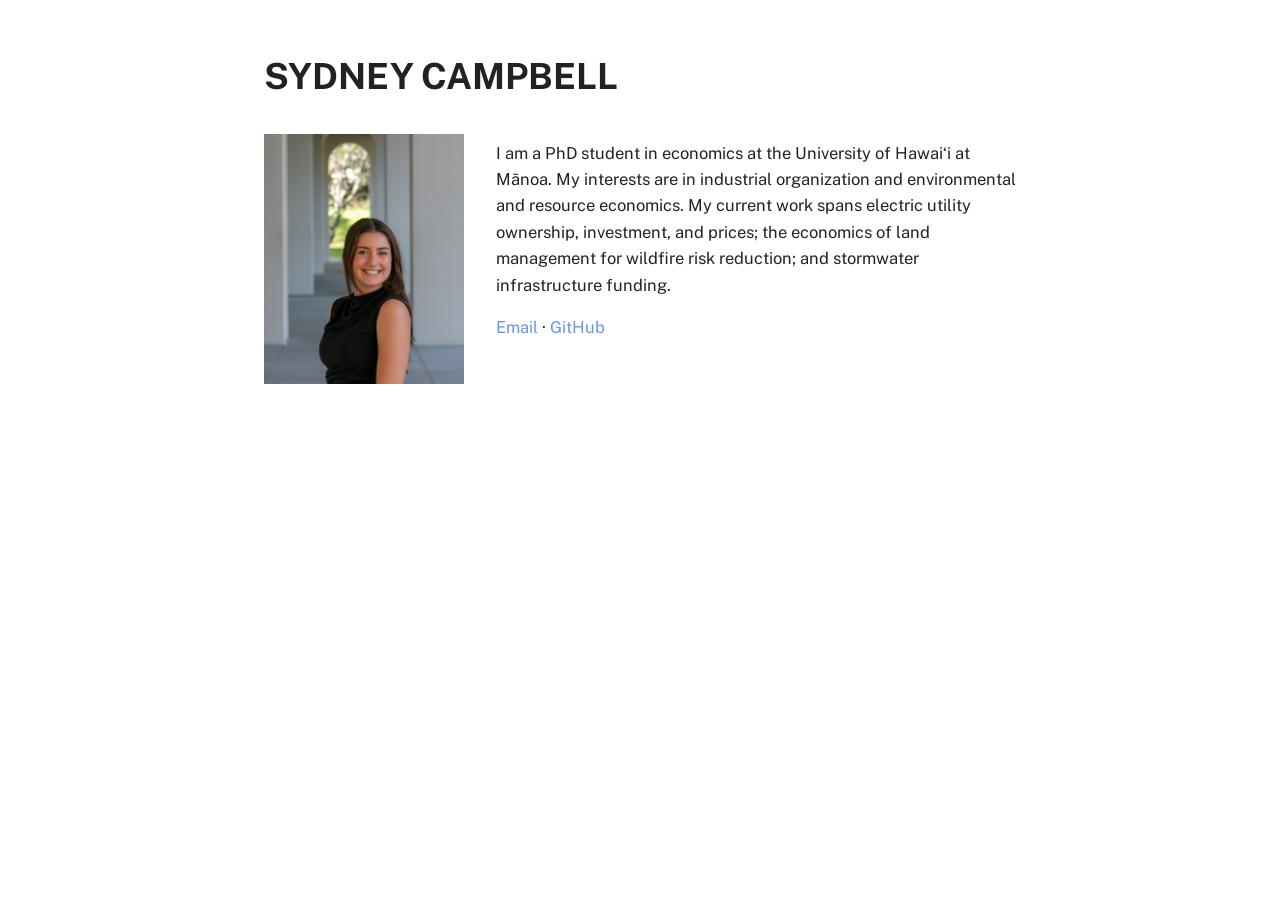
==== index.html @ 4d91af4d "Initial website" ====
<!DOCTYPE html>
<html lang="en">
<head>
  <meta charset="utf-8">
  <meta name="viewport" content="width=device-width, initial-scale=1">
  <title>Sydney Campbell</title>
  <link rel="preconnect" href="https://fonts.googleapis.com">
  <link rel="preconnect" href="https://fonts.gstatic.com" crossorigin>
  <link href="https://fonts.googleapis.com/css2?family=Public+Sans:wght@400;500;600;700&display=swap" rel="stylesheet">
  <link rel="stylesheet" href="css/style.css">
  <script src="js/site.js" defer></script>
</head>
<body>
<main class="site-shell">

  <!-- INTRO -->
  <header>
    <h1>Sydney Campbell</h1>
    <div class="intro">
      <img class="headshot" src="images/profile.jpg" alt="Sydney Campbell">
      <div>
        <p>I am a PhD student in economics at the University of Hawaiʻi at Mānoa. My interests are in industrial organization and environmental and resource economics. My current work spans electric utility ownership, investment, and prices; the economics of land management for wildfire risk reduction; and stormwater infrastructure funding.</p>
        <p class="links">
          <!-- CV link off until files/Campbell_CV.pdf is added: <a href="files/Campbell_CV.pdf">CV</a> · -->
          <button id="copy-email" class="text-link" type="button" data-email="sec3@hawaii.edu">Email</button> ·
          <a href="https://github.com/sydcampbell3">GitHub</a>
        </p>
        <p id="email-status" aria-live="polite"></p>
      </div>
    </div>
  </header>

  <!-- The next three sections are turned off with the word "hidden" on each <section>.
       Delete that word to show a section again.
  RESEARCH PAPERS: copy one <article> block per paper -->
  <section hidden>
    <h2>Research Papers</h2>

    <article>
      <h3>[Title]</h3>
      <p class="meta">[Coauthors] · Working Paper</p>
      <p>[One-sentence research question]</p>
      <p><a href="papers/[file].pdf">PDF</a></p>
      <details>
        <summary>Abstract</summary>
        <p>[Abstract]</p>
      </details>
    </article>
  </section>

  <!-- WORK IN PROGRESS -->
  <section hidden>
    <h2>Work in Progress</h2>

    <article>
      <h3>[Title]</h3>
      <p>[One-sentence research question]</p>
    </article>
  </section>

  <!-- TEACHING -->
  <section hidden>
    <h2>Teaching</h2>
    <p><strong>[Course]</strong> · [Role] · [Institution] · [Term]</p>
  </section>

</main>
</body>
</html>
---- css/style.css ----
:root {
  --text: #222;
  --muted: #666;
  --accent: #6495ed;
}

* { box-sizing: border-box; }

body {
  margin: 0;
  background: #fff;
  color: var(--text);
  font-family: "Public Sans", sans-serif;
  font-size: 16.5px;
  line-height: 1.6;
}

.site-shell {
  max-width: 800px;
  margin: 0 auto;
  padding: 48px 24px;
}

h1, h2 { text-transform: uppercase; }
h1 { font-size: 36px; margin: 0 0 28px; }
h2 { font-size: 20px; letter-spacing: 0.04em; margin: 64px 0 24px; }
h3 { font-size: 18px; font-weight: 600; margin: 0; }
p  { margin: 6px 0 0; }

article + article { margin-top: 32px; }
.meta { color: var(--muted); font-size: 14.5px; }

/* links: the only place the accent appears */
a, .text-link, summary { color: var(--accent); text-decoration: none; }
a:hover, .text-link:hover, summary:hover { text-decoration: underline; }

.text-link {
  border: 0; padding: 0; background: none;
  font: inherit; cursor: pointer;
}

summary { cursor: pointer; width: fit-content; margin-top: 6px; }

/* intro: headshot beside bio, stacked on mobile */
.intro {
  display: grid;
  grid-template-columns: 200px 1fr;
  gap: 32px;
  align-items: start;
}
.headshot { width: 100%; aspect-ratio: 4 / 5; object-fit: cover; }
.links { margin-top: 16px; }

@media (max-width: 640px) {
  .intro { grid-template-columns: 1fr; }
  .headshot { width: 180px; }
}
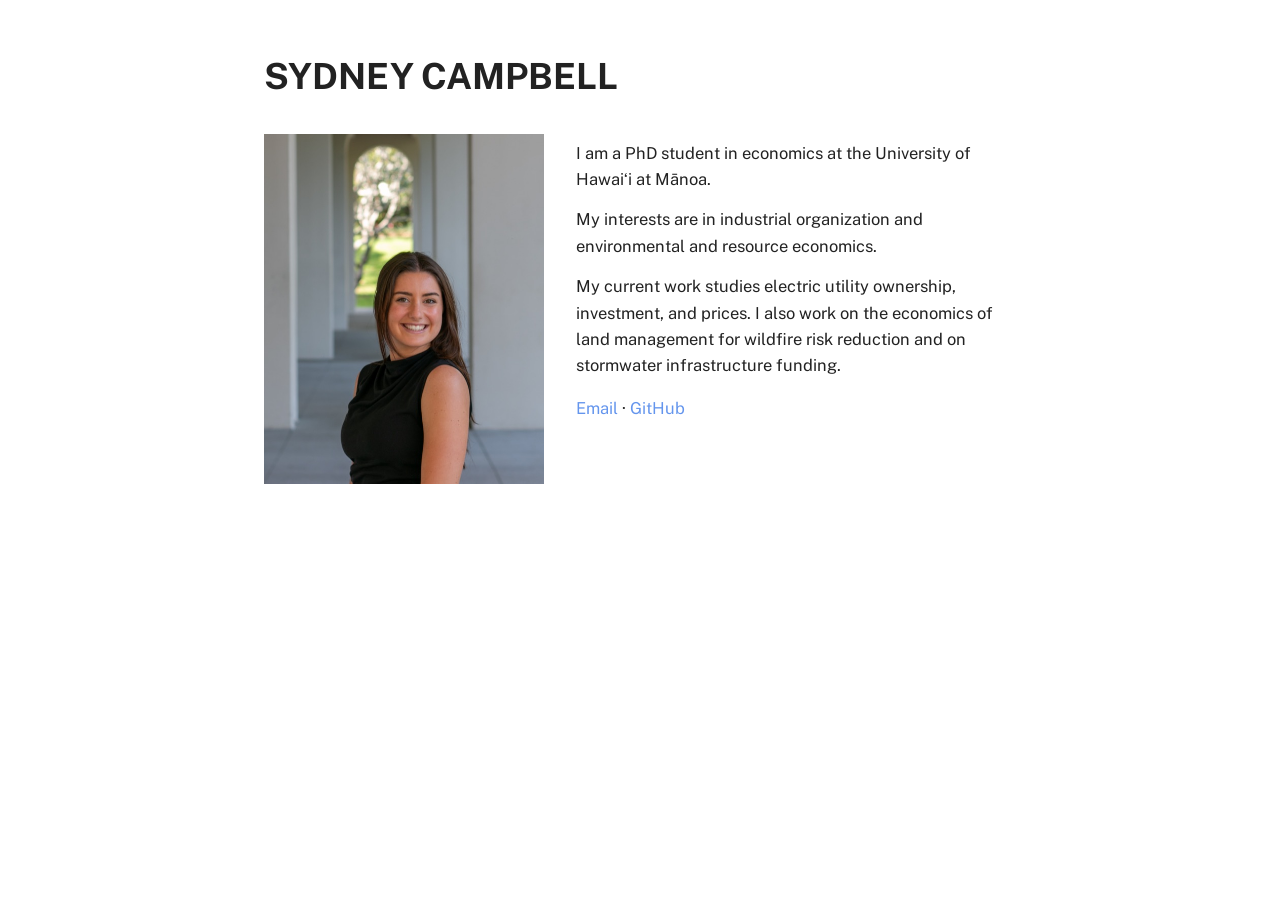
==== commit b90f3d87: "bigger pic" ====
--- a/index.html
+++ b/index.html
@@ -19,7 +19,11 @@
     <div class="intro">
       <img class="headshot" src="images/profile.jpg" alt="Sydney Campbell">
       <div>
-        <p>I am a PhD student in economics at the University of Hawaiʻi at Mānoa. My interests are in industrial organization and environmental and resource economics. My current work spans electric utility ownership, investment, and prices; the economics of land management for wildfire risk reduction; and stormwater infrastructure funding.</p>
+        <div class="bio">
+          <p>I am a PhD student in economics at the University of Hawaiʻi at Mānoa.</p>
+          <p>My interests are in industrial organization and environmental and resource economics.</p>
+          <p>My current work studies electric utility ownership, investment, and prices. I also work on the economics of land management for wildfire risk reduction and on stormwater infrastructure funding.</p>
+        </div>
         <p class="links">
           <!-- CV link off until files/Campbell_CV.pdf is added: <a href="files/Campbell_CV.pdf">CV</a> · -->
           <button id="copy-email" class="text-link" type="button" data-email="sec3@hawaii.edu">Email</button> ·
--- a/css/style.css
+++ b/css/style.css
@@ -44,14 +44,15 @@
 /* intro: headshot beside bio, stacked on mobile */
 .intro {
   display: grid;
-  grid-template-columns: 200px 1fr;
+  grid-template-columns: 280px 1fr;
   gap: 32px;
   align-items: start;
 }
 .headshot { width: 100%; aspect-ratio: 4 / 5; object-fit: cover; }
+.bio p + p { margin-top: 14px; }
 .links { margin-top: 16px; }
 
 @media (max-width: 640px) {
   .intro { grid-template-columns: 1fr; }
-  .headshot { width: 180px; }
+  .headshot { width: 240px; }
 }
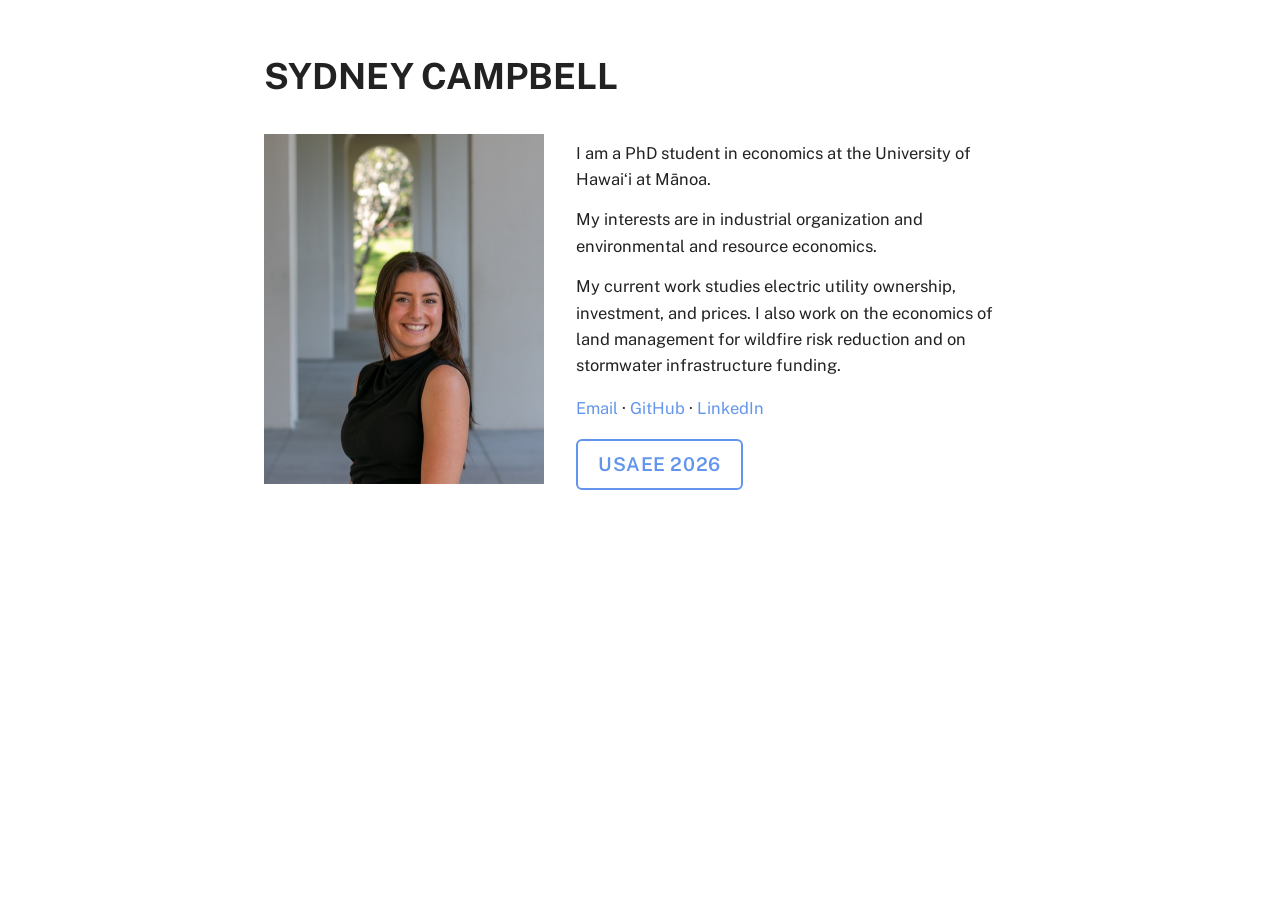
==== commit e7edbe31: "Add LinkedIn link and USAEE page" ====
--- a/index.html
+++ b/index.html
@@ -27,8 +27,11 @@
         <p class="links">
           <!-- CV link off until files/Campbell_CV.pdf is added: <a href="files/Campbell_CV.pdf">CV</a> · -->
           <button id="copy-email" class="text-link" type="button" data-email="sec3@hawaii.edu">Email</button> ·
-          <a href="https://github.com/sydcampbell3">GitHub</a>
+          <a href="https://github.com/sydcampbell3">GitHub</a> ·
+          <a href="https://www.linkedin.com/in/sydney-campbell-b4428419b">LinkedIn</a>
         </p>
+        <!-- USAEE button: delete this <p> after the conference season -->
+        <p class="callout"><a class="callout-button" href="usaee/">USAEE 2026</a></p>
         <p id="email-status" aria-live="polite"></p>
       </div>
     </div>
--- a/css/style.css
+++ b/css/style.css
@@ -51,6 +51,29 @@
 .headshot { width: 100%; aspect-ratio: 4 / 5; object-fit: cover; }
 .bio p + p { margin-top: 14px; }
 .links { margin-top: 16px; }
+.callout { margin-top: 18px; }
+.callout-button {
+  display: inline-block;
+  padding: 8px 20px;
+  border: 2px solid var(--accent);
+  border-radius: 6px;
+  font-size: 19px;
+  font-weight: 600;
+  letter-spacing: 0.03em;
+}
+.callout-button:hover {
+  background: var(--accent);
+  color: #fff;
+  text-decoration: none;
+}
+
+/* subpages (e.g. usaee/) */
+.back { display: inline-block; margin-bottom: 24px; font-size: 14.5px; }
+.page-header h1 { margin-bottom: 4px; }
+.page-header .meta { margin-top: 0; }
+.subpage section h2 { margin-top: 48px; }
+.data-list { margin: 10px 0 14px; padding-left: 22px; }
+.data-list li + li { margin-top: 4px; }
 
 @media (max-width: 640px) {
   .intro { grid-template-columns: 1fr; }
